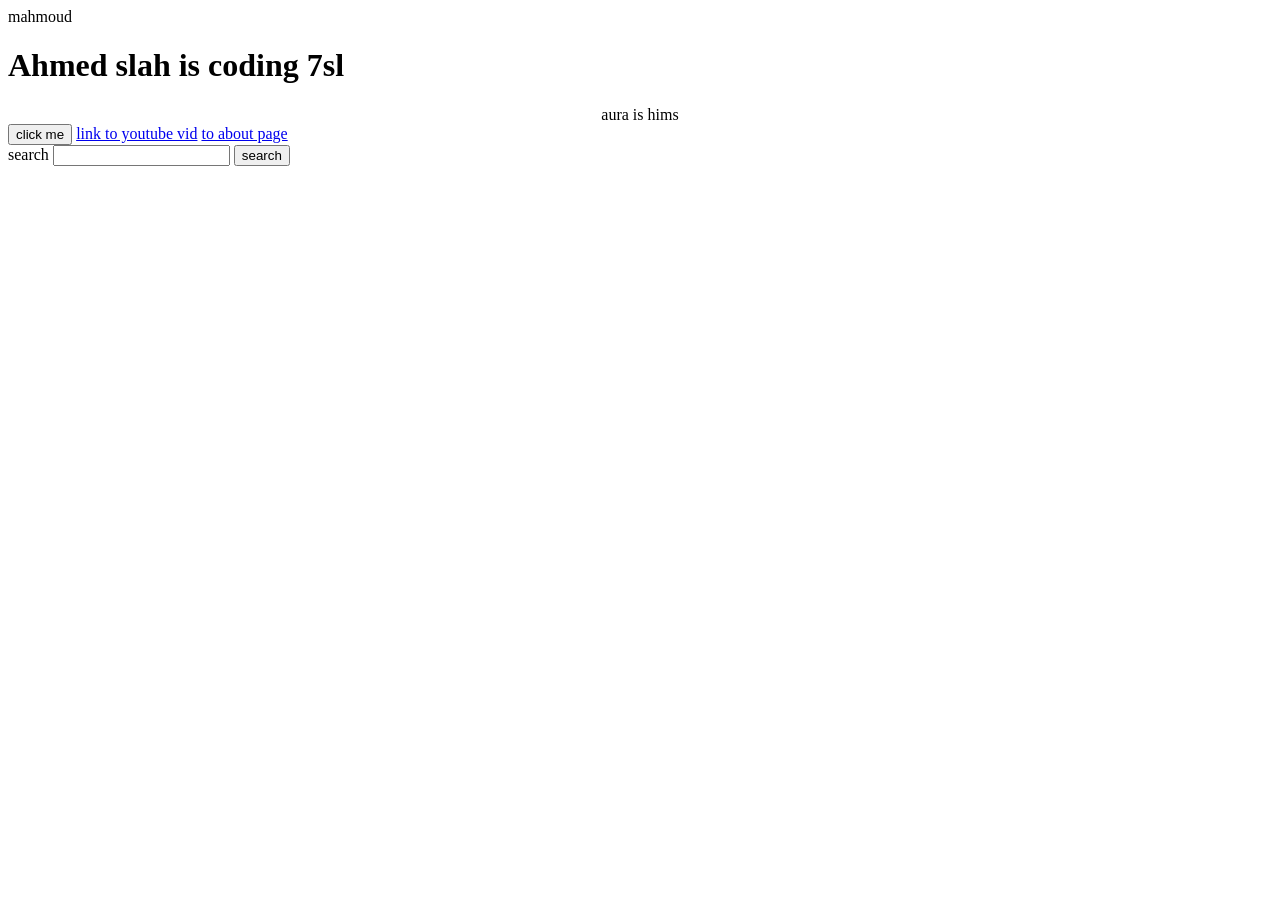
==== index.html @ 6644601e "Add files via upload" ====
<!DOCTYPE html>
<html lang="en">
<head>
    <meta charset="UTF-8">
    <meta name="viewport" content="width=device-width, initial-scale=1.0">
    <title>Document</title>
</head>
<body>
    mahmoud
    <h1>Ahmed slah is coding 7sl</h1>
    
    <center>aura is hims</center>
    <div>
        <button>click me</button>
        <a href="https://www.youtube.com/watch?v=vY2xUc4TVmY&t=69s" target="_blank" rel="nofollow">link to youtube vid</a>
        <a href="pages/about.html">to about page</a>
        
        <form>
            <label>search</label>
            <input>
            <button>search</button>
        </form>

    </div>
    
</body>
</html>
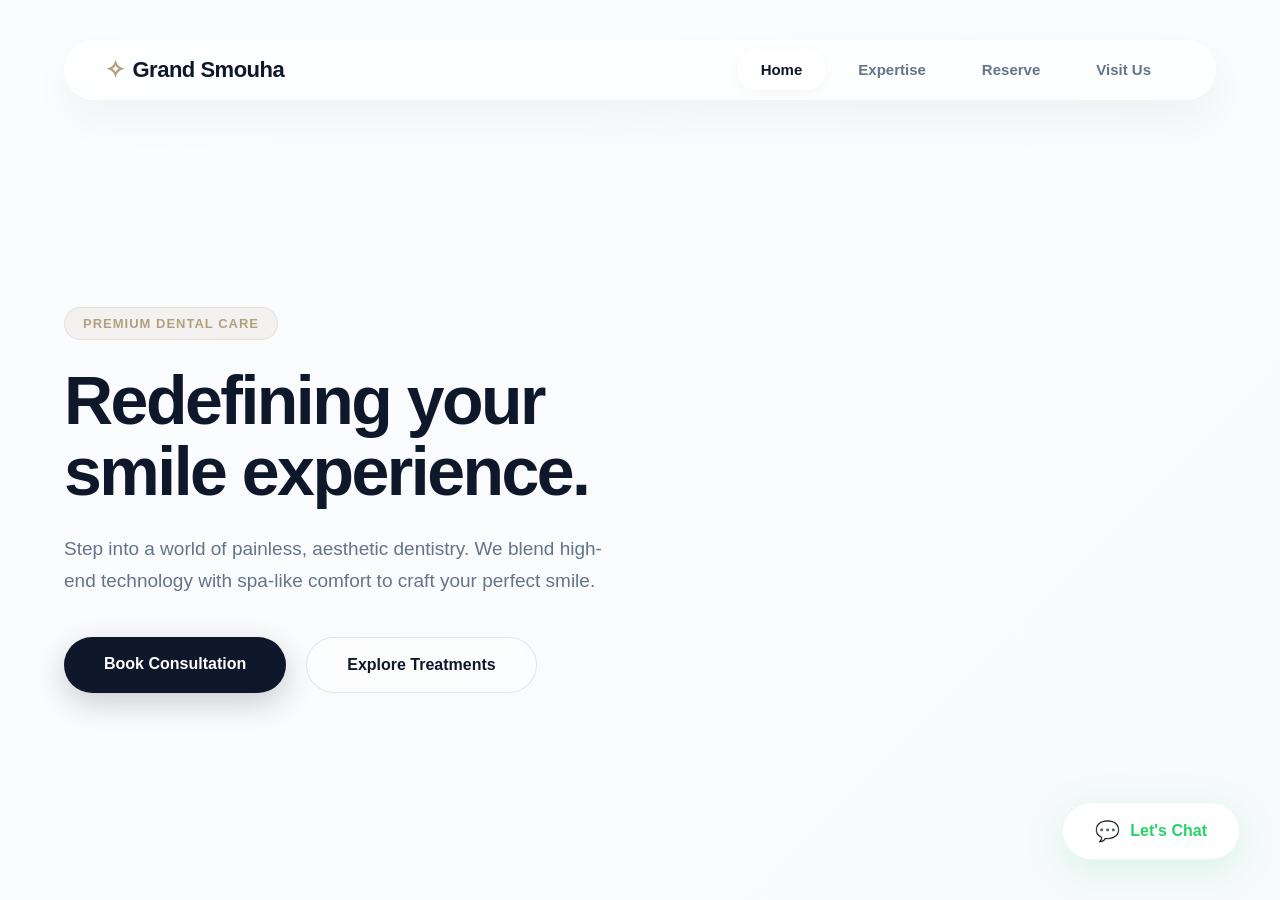
==== commit 274c7589: "Add files via upload" ====
--- a/index.html
+++ b/index.html
@@ -3,25 +3,42 @@
 <head>
     <meta charset="UTF-8">
     <meta name="viewport" content="width=device-width, initial-scale=1.0">
-    <title>Document</title>
+    <title>Grand Smouha | Premium Dental Care</title>
+    <link rel="stylesheet" href="style.css">
 </head>
 <body>
-    mahmoud
-    <h1>Ahmed slah is coding 7sl</h1>
-    
-    <center>aura is hims</center>
-    <div>
-        <button>click me</button>
-        <a href="https://www.youtube.com/watch?v=vY2xUc4TVmY&t=69s" target="_blank" rel="nofollow">link to youtube vid</a>
-        <a href="pages/about.html">to about page</a>
+    <div class="hero-wrapper">
         
-        <form>
-            <label>search</label>
-            <input>
-            <button>search</button>
-        </form>
+        <header class="glass-header">
+            <div class="logo">
+                <span class="sparkle">✧</span> Grand Smouha
+            </div>
+            <nav>
+                <ul>
+                    <li><a href="index.html" class="active">Home</a></li>
+                    <li><a href="services.html">Expertise</a></li>
+                    <li><a href="booking.html">Reserve</a></li>
+                    <li><a href="contact.html">Visit Us</a></li>
+                </ul>
+            </nav>
+        </header>
 
+        <main class="hero-content">
+            <div class="text-block">
+                <div class="badge">Premium Dental Care</div>
+                <h1>Redefining your<br>smile experience.</h1>
+                <p>Step into a world of painless, aesthetic dentistry. We blend high-end technology with spa-like comfort to craft your perfect smile.</p>
+                <div class="action-group">
+                    <a href="booking.html" class="btn-primary">Book Consultation</a>
+                    <a href="services.html" class="btn-secondary">Explore Treatments</a>
+                </div>
+            </div>
+        </main>
+        
     </div>
-    
+
+    <a href="https://wa.me/201111440043" target="_blank" class="whatsapp-float">
+        <span class="wa-icon">💬</span> Let's Chat
+    </a>
 </body>
 </html>
--- a/style.css
+++ b/style.css
@@ -0,0 +1,380 @@
+/* 1. PREMIUM TYPOGRAPHY */
+@import url('https://fonts.googleapis.com/css2?family=Plus+Jakarta+Sans:wght@300;400;600;700;800&display=swap');
+
+:root {
+    --primary: #0F172A; /* Deep, expensive Slate */
+    --accent: #B49F7D; /* Champagne Gold */
+    --bg-color: #F8FAFC; /* Crisp off-white */
+    --text-muted: #64748B;
+    --white: #FFFFFF;
+}
+
+* {
+    margin: 0;
+    padding: 0;
+    box-sizing: border-box;
+}
+
+body {
+    font-family: 'Plus Jakarta Sans', sans-serif;
+    background-color: var(--bg-color);
+    color: var(--primary);
+    -webkit-font-smoothing: antialiased;
+}
+
+/* 2. THE BACKGROUND (Clean aesthetic spa room + soft fade) */
+.hero-wrapper {
+    min-height: 100vh;
+    width: 100%;
+    /* Using an ultra-clean, abstract white/cream architectural image with a soft gradient over it */
+    background: linear-gradient(135deg, rgba(255,255,255,0.4) 0%, rgba(248, 250, 252, 0.95) 100%),
+                url('https://images.unsplash.com/photo-1606811841689-23dfddce3e95?auto=format&fit=crop&w=2000&q=80') center/cover;
+    position: relative;
+    display: flex;
+    flex-direction: column;
+    align-items: center;
+}
+
+/* 3. FLOATING FROSTED GLASS HEADER */
+.glass-header {
+    margin-top: 40px;
+    width: 90%;
+    max-width: 1200px;
+    background: rgba(255, 255, 255, 0.65);
+    backdrop-filter: blur(25px); /* The Frosted Glass Effect */
+    -webkit-backdrop-filter: blur(25px);
+    border: 1px solid rgba(255, 255, 255, 0.6);
+    border-radius: 50px; /* Extreme soft curves */
+    padding: 15px 40px;
+    display: flex;
+    justify-content: space-between;
+    align-items: center;
+    box-shadow: 0 20px 40px rgba(0, 0, 0, 0.04);
+    z-index: 10;
+}
+
+.logo {
+    font-weight: 800;
+    font-size: 22px;
+    color: var(--primary);
+    display: flex;
+    align-items: center;
+    gap: 8px;
+    letter-spacing: -0.5px;
+}
+
+.sparkle {
+    color: var(--accent); /* Gold sparkle */
+    font-size: 24px;
+}
+
+nav ul {
+    list-style: none;
+    display: flex;
+    gap: 8px;
+}
+
+nav ul li a {
+    text-decoration: none;
+    color: var(--text-muted);
+    font-weight: 600;
+    font-size: 15px;
+    padding: 12px 24px;
+    border-radius: 30px;
+    transition: all 0.4s cubic-bezier(0.4, 0, 0.2, 1);
+}
+
+nav ul li a:hover, nav ul li a.active {
+    background: var(--white);
+    color: var(--primary);
+    box-shadow: 0 4px 15px rgba(0,0,0,0.03);
+}
+
+/* 4. MAIN TEXT & LAYOUT */
+.hero-content {
+    flex: 1;
+    width: 90%;
+    max-width: 1200px;
+    display: flex;
+    align-items: center;
+    z-index: 10;
+}
+
+.text-block {
+    max-width: 650px;
+    animation: fadeUp 1s ease-out; /* Smooth entrance */
+}
+
+/* The Premium Tag above the title */
+.badge {
+    display: inline-block;
+    padding: 8px 18px;
+    background: rgba(180, 159, 125, 0.1);
+    color: var(--accent);
+    border-radius: 30px;
+    font-weight: 700;
+    font-size: 13px;
+    letter-spacing: 1px;
+    text-transform: uppercase;
+    margin-bottom: 25px;
+    border: 1px solid rgba(180, 159, 125, 0.2);
+}
+
+.text-block h1 {
+    font-size: 68px; /* Massive, powerful text */
+    font-weight: 800;
+    line-height: 1.05;
+    letter-spacing: -2.5px; /* Tight letters = modern design */
+    color: var(--primary);
+    margin-bottom: 25px;
+}
+
+.text-block p {
+    font-size: 19px;
+    line-height: 1.7;
+    color: var(--text-muted);
+    margin-bottom: 40px;
+    font-weight: 400;
+    max-width: 550px;
+}
+
+/* 5. SOFT, ELEGANT BUTTONS */
+.action-group {
+    display: flex;
+    gap: 20px;
+}
+
+.btn-primary {
+    background: var(--primary);
+    color: var(--white);
+    padding: 18px 40px;
+    border-radius: 40px;
+    text-decoration: none;
+    font-weight: 600;
+    font-size: 16px;
+    transition: all 0.4s ease;
+    box-shadow: 0 10px 30px rgba(15, 23, 42, 0.2);
+}
+
+.btn-primary:hover {
+    transform: translateY(-4px);
+    box-shadow: 0 15px 40px rgba(15, 23, 42, 0.3);
+}
+
+.btn-secondary {
+    background: rgba(255, 255, 255, 0.5);
+    backdrop-filter: blur(10px);
+    color: var(--primary);
+    padding: 18px 40px;
+    border-radius: 40px;
+    text-decoration: none;
+    font-weight: 600;
+    font-size: 16px;
+    border: 1px solid rgba(15, 23, 42, 0.1);
+    transition: all 0.4s ease;
+}
+
+.btn-secondary:hover {
+    background: var(--white);
+    transform: translateY(-4px);
+    border-color: var(--white);
+}
+
+/* 6. REDESIGNED LUXURY WHATSAPP BUBBLE */
+.whatsapp-float {
+    position: fixed;
+    bottom: 40px;
+    right: 40px;
+    background: #ffffff;
+    color: #25D366;
+    padding: 16px 32px;
+    border-radius: 50px;
+    text-decoration: none;
+    font-weight: 700;
+    font-size: 16px;
+    display: flex;
+    align-items: center;
+    gap: 10px;
+    box-shadow: 0 10px 40px rgba(37, 211, 102, 0.15);
+    z-index: 1000;
+    transition: all 0.4s cubic-bezier(0.4, 0, 0.2, 1);
+    border: 1px solid rgba(37, 211, 102, 0.1);
+}
+
+.whatsapp-float:hover {
+    transform: translateY(-5px) scale(1.03);
+    box-shadow: 0 15px 50px rgba(37, 211, 102, 0.3);
+    background: #25D366;
+    color: #ffffff;
+}
+
+.wa-icon {
+    font-size: 20px;
+}
+
+/* Beautiful entrance animation */
+@keyframes fadeUp {
+    from { opacity: 0; transform: translateY(30px); }
+    to { opacity: 1; transform: translateY(0); }
+}
+/* ========================================= */
+/* 7. PREMIUM INNER PAGES & FORM AESTHETIC   */
+/* ========================================= */
+
+.page-content {
+    padding: 150px 5% 80px; /* Pushes content down so the floating header doesn't cover it */
+    display: flex;
+    justify-content: center;
+    align-items: center;
+    min-height: 100vh;
+    width: 100%;
+}
+
+.glass-card {
+    background: rgba(255, 255, 255, 0.85);
+    backdrop-filter: blur(25px);
+    -webkit-backdrop-filter: blur(25px);
+    border: 1px solid rgba(255, 255, 255, 0.9);
+    border-radius: 32px;
+    padding: 50px;
+    width: 100%;
+    max-width: 650px;
+    box-shadow: 0 20px 50px rgba(15, 23, 42, 0.08);
+    animation: fadeUp 0.8s ease-out;
+}
+
+.glass-card h2 {
+    font-size: 32px;
+    font-weight: 800;
+    color: var(--primary);
+    margin-bottom: 8px;
+    text-align: center;
+    letter-spacing: -1px;
+}
+
+.glass-card p {
+    text-align: center;
+    color: var(--text-muted);
+    margin-bottom: 35px;
+    font-size: 16px;
+}
+
+.form-group {
+    margin-bottom: 22px;
+}
+
+.form-group label {
+    display: block;
+    font-size: 14px;
+    font-weight: 700;
+    color: var(--primary);
+    margin-bottom: 10px;
+    letter-spacing: 0.5px;
+}
+
+.premium-input {
+    width: 100%;
+    padding: 18px 22px;
+    background: rgba(248, 250, 252, 0.9);
+    border: 2px solid transparent;
+    border-radius: 18px;
+    font-family: inherit;
+    font-size: 16px;
+    color: var(--primary);
+    transition: all 0.3s ease;
+    box-sizing: border-box;
+    box-shadow: inset 0 2px 5px rgba(0,0,0,0.02);
+}
+
+.premium-input:focus {
+    outline: none;
+    background: var(--white);
+    border-color: var(--accent); /* Highlights Champagne Gold */
+    box-shadow: 0 0 0 5px rgba(180, 159, 125, 0.15);
+}
+
+textarea.premium-input {
+    resize: vertical;
+    min-height: 140px;
+}
+
+.btn-submit {
+    width: 100%;
+    background: var(--primary);
+    color: var(--white);
+    padding: 20px;
+    border: none;
+    border-radius: 18px;
+    font-family: 'Plus Jakarta Sans', sans-serif;
+    font-size: 17px;
+    font-weight: 800;
+    cursor: pointer;
+    transition: all 0.4s ease;
+    margin-top: 15px;
+    box-shadow: 0 10px 25px rgba(15, 23, 42, 0.2);
+}
+
+.btn-submit:hover {
+    transform: translateY(-4px);
+    box-shadow: 0 15px 35px rgba(15, 23, 42, 0.3);
+    background: #1e293b;
+}
+/* ========================================= */
+/* 8. EXPERTISE & CONTACT SPECIFIC STYLES    */
+/* ========================================= */
+
+/* Elegant Service Rows */
+.service-item {
+    border-bottom: 1px solid rgba(15, 23, 42, 0.1);
+    padding: 25px 0;
+    text-align: left;
+}
+
+.service-item:last-child {
+    border-bottom: none;
+}
+
+.service-item h3 {
+    color: var(--primary);
+    font-size: 22px;
+    font-weight: 800;
+    margin-bottom: 8px;
+    display: flex;
+    justify-content: space-between;
+    align-items: center;
+}
+
+/* The price tag */
+.service-price {
+    font-size: 16px;
+    color: var(--accent);
+    background: rgba(180, 159, 125, 0.1);
+    padding: 5px 15px;
+    border-radius: 20px;
+    font-weight: 700;
+}
+
+.service-item p {
+    text-align: left !important;
+    margin-bottom: 0 !important;
+    font-size: 15px;
+}
+
+/* High-End Contact Layout */
+.contact-details {
+    text-align: center;
+    font-size: 18px;
+    color: var(--primary);
+    line-height: 2.2;
+    margin-top: 30px;
+}
+
+.contact-details strong {
+    color: var(--accent);
+    font-weight: 800;
+    display: block;
+    margin-top: 15px;
+    font-size: 14px;
+    text-transform: uppercase;
+    letter-spacing: 1px;
+}
